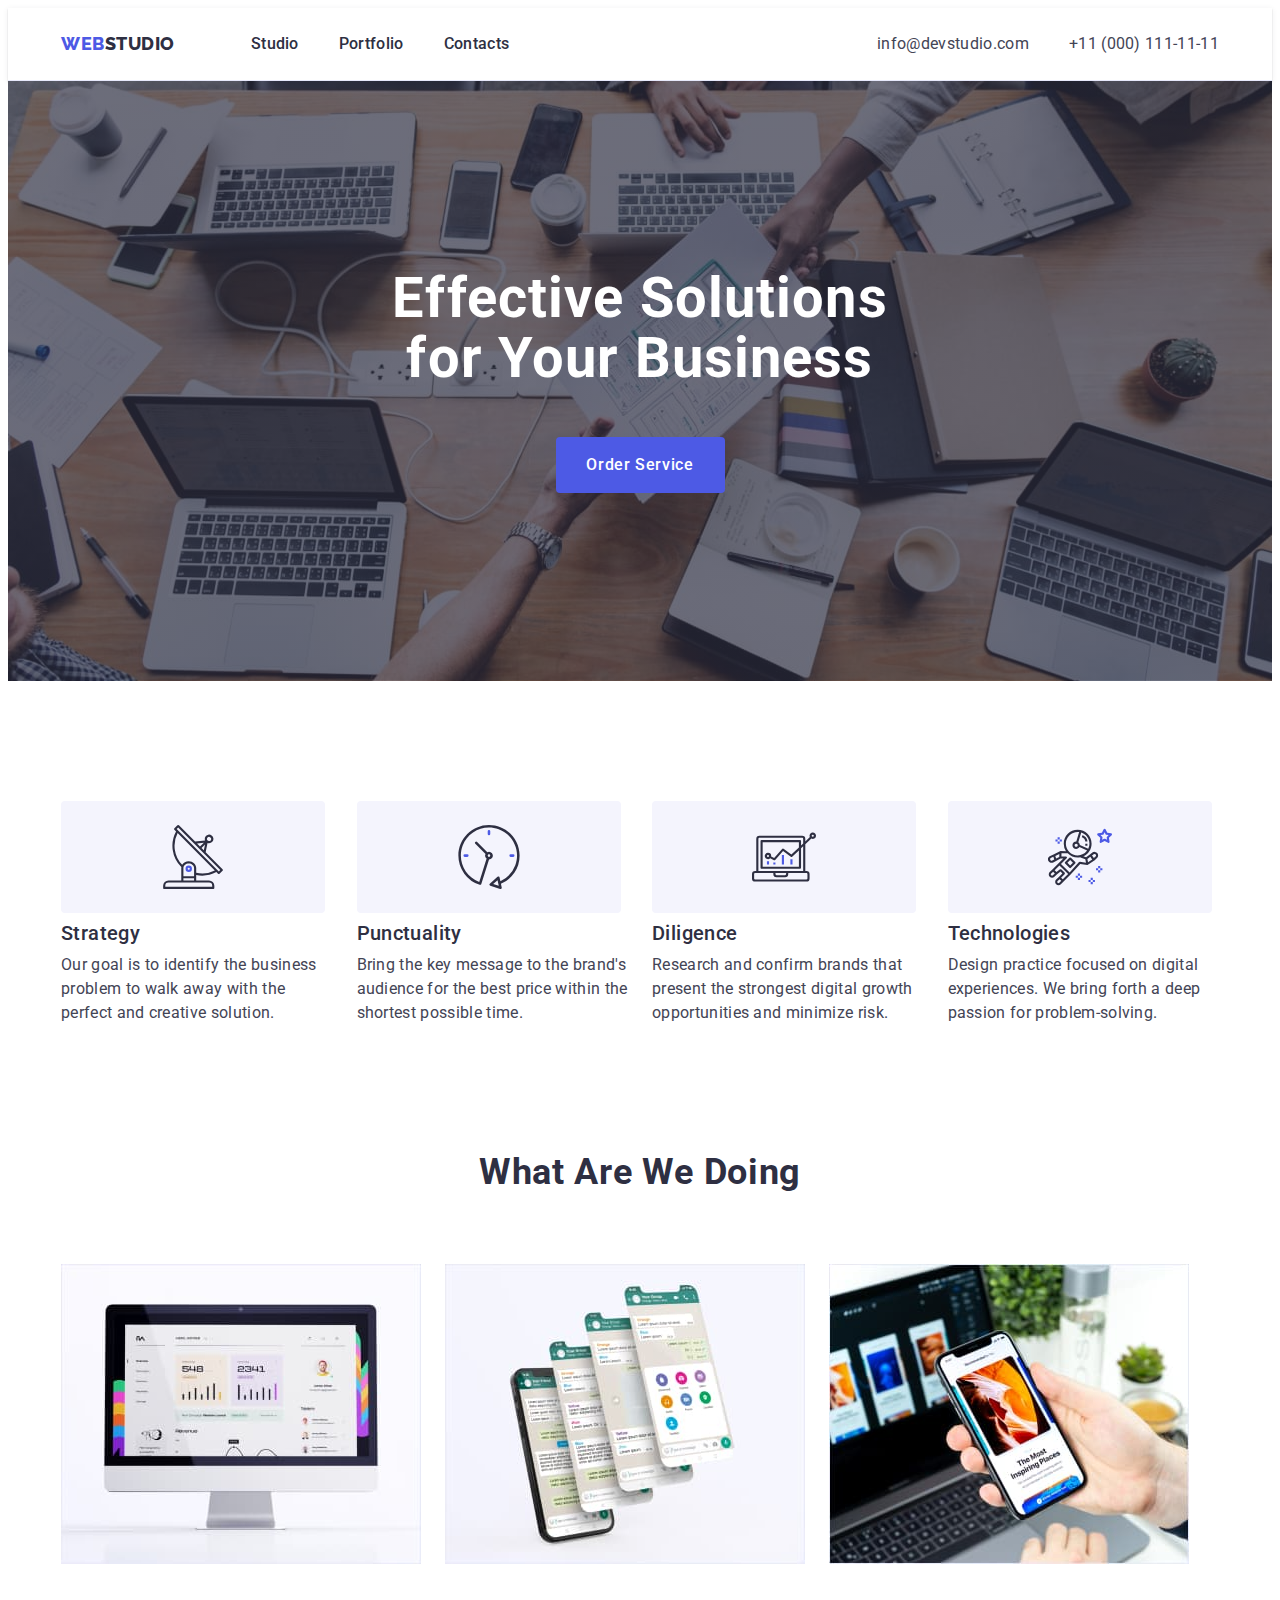
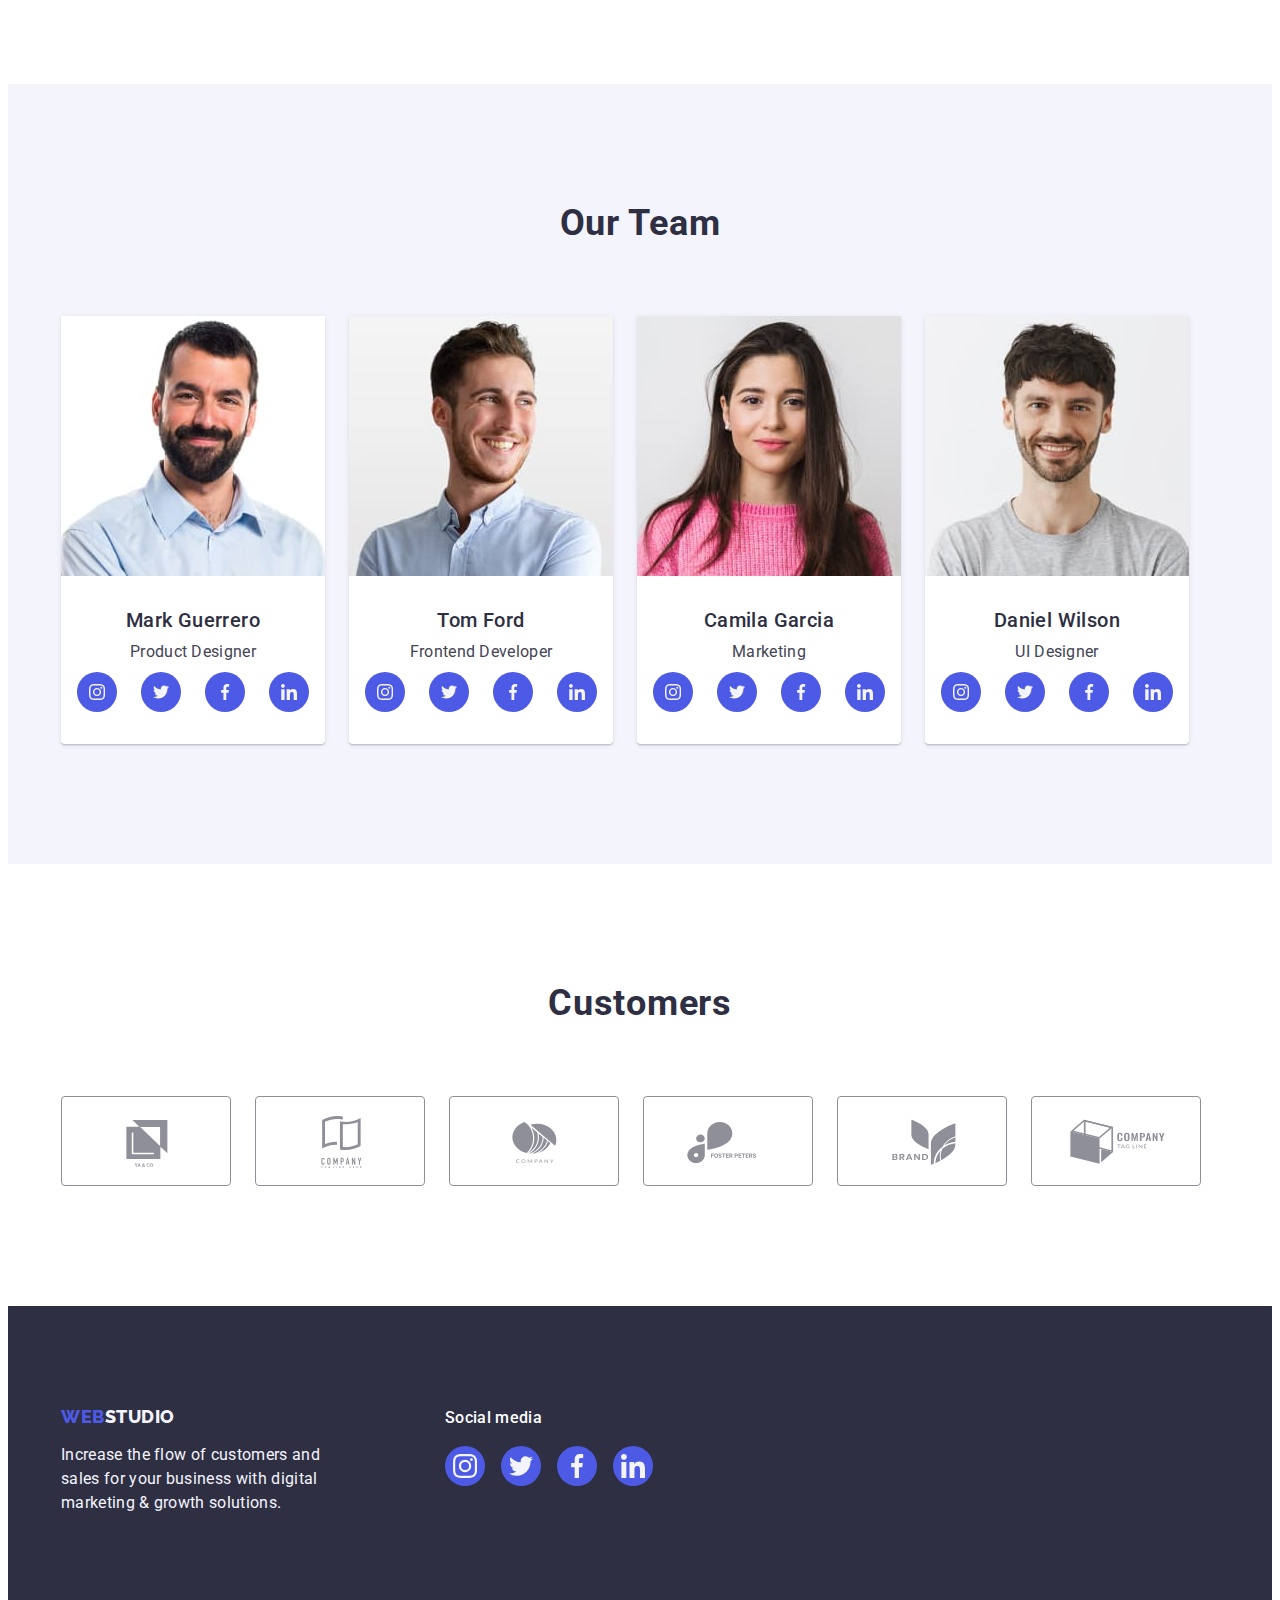
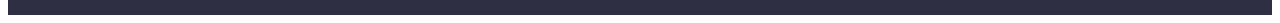
==== index.html @ be01d1ad "Initial commit" ====
<!DOCTYPE html>
<html lang="en">
  <head>
    <meta charset="UTF-8" />
    <meta http-equiv="X-UA-Compatible" content="IE=edge" />
    <meta name="viewport" content="width=device-width, initial-scale=1.0" />
    <title>Studio</title>
    <link rel="preconnect" href="https://fonts.googleapis.com" />
    <link rel="preconnect" href="https://fonts.gstatic.com" crossorigin />
    <link
      href="https://fonts.googleapis.com/css2?family=Raleway:wght@800&family=Roboto:wght@400;500;700;900&display=swap"
      rel="stylesheet"
    />
    <link
      rel="stylesheet"
      href="https://cdnjs.cloudflare.com/ajax/libs/modern-normalize/1.1.0/modern-normalize.min.css"
      integrity="sha512-wpPYUAdjBVSE4KJnH1VR1HeZfpl1ub8YT/NKx4PuQ5NmX2tKuGu6U/JRp5y+Y8XG2tV+wKQpNHVUX03MfMFn9Q=="
      crossorigin="anonymous"
      referrerpolicy="no-referrer"
    />
    <link rel="stylesheet" href="./css/styles.css" />
  </head>
  <body>
    <!--Шапка сайту-->
    <header class="page-header">
      <div class="container page-header-container">
        <nav class="nav page-header-container">
          <a class="logo link" href="./index.html"
            >Web<span class="logo-part">Studio</span></a
          >
          <ul class="menu list">
            <li><a class="menu-item link" href="./index.html">Studio</a></li>
            <li>
              <a class="menu-item link" href="./portfolio.html">Portfolio</a>
            </li>
            <li><a class="menu-item link" href="">Contacts</a></li>
          </ul>
        </nav>
        <address class="contact-info">
          <ul class="list address page-header-container">
            <li>
              <a class="contact link" href="mailto:info@devstudio.com"
                >info@devstudio.com</a
              >
            </li>
            <li>
              <a class="contact link" href="tel:+110001111111"
                >+11 (000) 111-11-11</a
              >
            </li>
          </ul>
        </address>
      </div>
    </header>
    <main>
      <!-- HERO -->
      <section class="hero">
        <div class="container">
          <h1 class="hero-caption">Effective Solutions for Your Business</h1>
          <button class="btn-order" type="button">Order Service</button>
        </div>
      </section>
      <!-- Наші переваги -->
      <section class="section">
        <div class="container">
          <h2 class="visually-hidden">Our advantages</h2>
          <ul class="list advantages-list">
            <li class="item-advantages">
              <div class="wrap-icon">
                <svg class="icons-advantages" width="64" height="64">
                  <use href="./images/icons.svg#icon-antenna"></use>
                </svg>
              </div>
              <h3 class="title">Strategy</h3>
              <p class="description">
                Our goal is to identify the business problem to walk away with
                the perfect and creative solution.
              </p>
            </li>
            <li class="item-advantages">
              <div class="wrap-icon">
                <svg class="icons-advantages" width="64" height="64">
                  <use href="./images/icons.svg#icon-clock"></use>
                </svg>
              </div>
              <h3 class="title">Punctuality</h3>
              <p class="description">
                Bring the key message to the brand's audience for the best price
                within the shortest possible time.
              </p>
            </li>
            <li class="item-advantages">
              <div class="wrap-icon">
                <svg class="icons-advantages" width="64" height="64">
                  <use href="./images/icons.svg#icon-diagram"></use>
                </svg>
              </div>
              <h3 class="title">Diligence</h3>
              <p class="description">
                Research and confirm brands that present the strongest digital
                growth opportunities and minimize risk.
              </p>
            </li>
            <li class="item-advantages">
              <div class="wrap-icon">
                <svg class="icons-advantages" width="64" height="64">
                  <use href="./images/icons.svg#icon-astronaut"></use>
                </svg>
              </div>
              <h3 class="title">Technologies</h3>
              <p class="description">
                Design practice focused on digital experiences. We bring forth a
                deep passion for problem-solving.
              </p>
            </li>
          </ul>
        </div>
      </section>
      <!-- Що ми робимо -->
      <section class="container-wod">
        <div class="container">
          <h2 class="section-heading">What are we doing</h2>
          <ul class="list work-list">
            <li class="cards-works">
              <img
                src="./images/what-are-we-doing/pc.jpg"
                alt="computer"
                width="360"
                height="300"
              />
            </li>
            <li class="cards-works">
              <img
                src="./images/what-are-we-doing/mobile-app.jpg"
                alt="mobile applications"
                width="360"
                height="300"
              />
            </li>
            <li class="cards-works">
              <img
                src="./images/what-are-we-doing/mobile-browser.jpg"
                alt="mobile browser"
                width="360"
                height="300"
              />
            </li>
          </ul>
        </div>
      </section>
      <!-- Наша команда -->
      <section class="section-team section">
        <div class="container">
          <h2 class="section-heading">Our Team</h2>
          <ul class="list employees">
            <li class="holder">
              <img
                src="./images/team/mark-guerrero.jpg"
                alt="Mark Guerrero"
                width="264"
                height="260"
              />
              <div class="employee-desc">
                <h3 class="title">Mark Guerrero</h3>
                <p class="description">Product Designer</p>
                <ul class="social list">
                  <li class="social-items">
                    <a
                      class="social-links link"
                      href=""
                      target="_blank"
                      rel="noreferrer noopener"
                      aria-label="Instagram icon"
                    >
                      <svg class="social-icons" width="16" height="16">
                        <use href="./images/icons.svg#icon-instagram"></use>
                      </svg>
                    </a>
                  </li>
                  <li class="social-items">
                    <a
                      class="social-links link"
                      href=""
                      target="_blank"
                      rel="noreferrer noopener"
                      aria-label="Twitter icon"
                    >
                      <svg class="social-icons" width="16" height="16">
                        <use href="./images/icons.svg#icon-twitter"></use>
                      </svg>
                    </a>
                  </li>
                  <li class="social-items">
                    <a
                      class="social-links link"
                      href=""
                      target="_blank"
                      rel="noreferrer noopener"
                      aria-label="Facebook icon"
                    >
                      <svg class="social-icons" width="16" height="16">
                        <use href="./images/icons.svg#icon-facebook"></use>
                      </svg>
                    </a>
                  </li>
                  <li class="social-items">
                    <a
                      class="social-links link"
                      href=""
                      target="_blank"
                      rel="noreferrer noopener"
                      aria-label="Linkedin icon"
                    >
                      <svg class="social-icons" width="16" height="16">
                        <use href="./images/icons.svg#icon-linkedin"></use>
                      </svg>
                    </a>
                  </li>
                </ul>
              </div>
            </li>
            <li class="holder">
              <img
                src="./images/team/tom-ford.jpg"
                alt="Tom Ford"
                width="264"
                height="260"
              />
              <div class="employee-desc">
                <h3 class="title">Tom Ford</h3>
                <p class="description">Frontend Developer</p>
                <ul class="social list">
                  <li class="social-items">
                    <a
                      class="social-links link"
                      href=""
                      target="_blank"
                      rel="noreferrer noopener"
                      aria-label="Instagram icon"
                    >
                      <svg class="social-icons" width="16" height="16">
                        <use href="./images/icons.svg#icon-instagram"></use>
                      </svg>
                    </a>
                  </li>
                  <li class="social-items">
                    <a
                      class="social-links link"
                      href=""
                      target="_blank"
                      rel="noreferrer noopener"
                      aria-label="Twitter icon"
                    >
                      <svg class="social-icons" width="16" height="16">
                        <use href="./images/icons.svg#icon-twitter"></use>
                      </svg>
                    </a>
                  </li>
                  <li class="social-items">
                    <a
                      class="social-links link"
                      href=""
                      target="_blank"
                      rel="noreferrer noopener"
                      aria-label="Facebook icon"
                    >
                      <svg class="social-icons" width="16" height="16">
                        <use href="./images/icons.svg#icon-facebook"></use>
                      </svg>
                    </a>
                  </li>
                  <li class="social-items">
                    <a
                      class="social-links link"
                      href=""
                      target="_blank"
                      rel="noreferrer noopener"
                      aria-label="Linkedin icon"
                    >
                      <svg class="social-icons" width="16" height="16">
                        <use href="./images/icons.svg#icon-linkedin"></use>
                      </svg>
                    </a>
                  </li>
                </ul>
              </div>
            </li>
            <li class="holder">
              <img
                src="./images/team/camila-garcia.jpg"
                alt="Camila Garcia"
                width="264"
                height="260"
              />
              <div class="employee-desc">
                <h3 class="title">Camila Garcia</h3>
                <p class="description">Marketing</p>
                <ul class="social list">
                  <li class="social-items">
                    <a
                      class="social-links link"
                      href=""
                      target="_blank"
                      rel="noreferrer noopener"
                      aria-label="Instagram icon"
                    >
                      <svg class="social-icons" width="16" height="16">
                        <use href="./images/icons.svg#icon-instagram"></use>
                      </svg>
                    </a>
                  </li>
                  <li class="social-items">
                    <a
                      class="social-links link"
                      href=""
                      target="_blank"
                      rel="noreferrer noopener"
                      aria-label="Twitter icon"
                    >
                      <svg class="social-icons" width="16" height="16">
                        <use href="./images/icons.svg#icon-twitter"></use>
                      </svg>
                    </a>
                  </li>
                  <li class="social-items">
                    <a
                      class="social-links link"
                      href=""
                      target="_blank"
                      rel="noreferrer noopener"
                      aria-label="Facebook icon"
                    >
                      <svg class="social-icons" width="16" height="16">
                        <use href="./images/icons.svg#icon-facebook"></use>
                      </svg>
                    </a>
                  </li>
                  <li class="social-items">
                    <a
                      class="social-links link"
                      href=""
                      target="_blank"
                      rel="noreferrer noopener"
                      aria-label="Linkedin icon"
                    >
                      <svg class="social-icons" width="16" height="16">
                        <use href="./images/icons.svg#icon-linkedin"></use>
                      </svg>
                    </a>
                  </li>
                </ul>
              </div>
            </li>
            <li class="holder">
              <img
                src="./images/team/daniel-wilson.jpg"
                alt="Daniel Wilson"
                width="264"
                height="260"
              />
              <div class="employee-desc">
                <h3 class="title">Daniel Wilson</h3>
                <p class="description">UI Designer</p>
                <ul class="social list">
                  <li class="social-items">
                    <a
                      class="social-links link"
                      href=""
                      target="_blank"
                      rel="noreferrer noopener"
                      aria-label="Instagram icon"
                    >
                      <svg class="social-icons" width="16" height="16">
                        <use href="./images/icons.svg#icon-instagram"></use>
                      </svg>
                    </a>
                  </li>
                  <li class="social-items">
                    <a
                      class="social-links link"
                      href=""
                      target="_blank"
                      rel="noreferrer noopener"
                      aria-label="Twitter icon"
                    >
                      <svg class="social-icons" width="16" height="16">
                        <use href="./images/icons.svg#icon-twitter"></use>
                      </svg>
                    </a>
                  </li>
                  <li class="social-items">
                    <a
                      class="social-links link"
                      href=""
                      target="_blank"
                      rel="noreferrer noopener"
                      aria-label="Facebook icon"
                    >
                      <svg class="social-icons" width="16" height="16">
                        <use href="./images/icons.svg#icon-facebook"></use>
                      </svg>
                    </a>
                  </li>
                  <li class="social-items">
                    <a
                      class="social-links link"
                      href=""
                      target="_blank"
                      rel="noreferrer noopener"
                      aria-label="Linkedin icon"
                    >
                      <svg class="social-icons" width="16" height="16">
                        <use href="./images/icons.svg#icon-linkedin"></use>
                      </svg>
                    </a>
                  </li>
                </ul>
              </div>
            </li>
          </ul>
        </div>
      </section>
      <!-- Customers -->
      <section class="section">
        <div class="container">
          <h2 class="section-heading">Customers</h2>
          <ul class="customers list">
            <li class="customers-item">
              <a
                class="customers-link"
                href=""
                target="_blank"
                rel="noopener noreferrer"
                aria-label="icon-client1"
              >
                <svg class="customers-icon" width="104" height="56">
                  <use href="./images/icons.svg#icon-logo-client-1"></use>
                </svg>
              </a>
            </li>
            <li class="customers-item">
              <a
                class="customers-link"
                href=""
                target="_blank"
                rel="noopener noreferrer"
                aria-label="icon client2"
              >
                <svg class="customers-icon" width="104" height="56">
                  <use href="./images/icons.svg#icon-Logo-client-2"></use>
                </svg>
              </a>
            </li>
            <li class="customers-item">
              <a
                class="customers-link"
                href=""
                target="_blank"
                rel="noopener noreferrer"
                aria-label="icon client3"
              >
                <svg class="customers-icon" width="104" height="56">
                  <use href="./images/icons.svg#icon-Logo-client-3"></use>
                </svg>
              </a>
            </li>
            <li class="customers-item">
              <a
                class="customers-link"
                href=""
                target="_blank"
                rel="noopener noreferrer"
                aria-label="icon client4"
              >
                <svg class="customers-icon" width="104" height="56">
                  <use href="./images/icons.svg#icon-Logo-client-4"></use>
                </svg>
              </a>
            </li>
            <li class="customers-item">
              <a
                class="customers-link"
                href=""
                target="_blank"
                rel="noopener noreferrer"
                aria-label="icon client5"
              >
                <svg class="customers-icon" width="104" height="56">
                  <use href="./images/icons.svg#icon-Logo-client-5"></use>
                </svg>
              </a>
            </li>
            <li class="customers-item">
              <a
                class="customers-link"
                href=""
                target="_blank"
                rel="noopener noreferrer"
                aria-label="icon client6"
              >
                <svg class="customers-icon" width="104" height="56">
                  <use href="./images/icons.svg#icon-Logo-client-6"></use>
                </svg>
              </a>
            </li>
          </ul>
        </div>
      </section>
    </main>

    <!--------------- Футер----------- -->
    <footer class="container-footer">
      <div class="container wrap-footer">
        <!-- Left-side -->
        <div class="left-side">
          <a class="bottom-logo link" href="./index.html">
            Web<span class="part-logo">Studio</span>
          </a>
          <p class="footer-text">
            Increase the flow of customers and sales for your business with
            digital marketing & growth solutions.
          </p>
        </div>
        <!-- Right side -->
        <div class="right-side">
          <p class="title-right">Social media</p>
          <ul class="social-footer list">
            <li class="social-footer-item">
              <a
                class="social-footer-link"
                href=""
                target="_blank"
                rel="noopener noreferrer"
                aria-label="icon instagram"
              >
                <svg class="footer-icons" width="24" height="24">
                  <use href="./images/icons.svg#icon-instagram-logo"></use>
                </svg>
              </a>
            </li>
            <li class="social-footer-item">
              <a
                class="social-footer-link"
                href=""
                target="_blank"
                rel="noopener noreferrer"
                aria-label="icon twitter"
              >
                <svg class="footer-icons" width="24" height="24">
                  <use href="./images/icons.svg#icon-twitter-logo"></use>
                </svg>
              </a>
            </li>
            <li class="social-footer-item">
              <a
                class="social-footer-link"
                href=""
                target="_blank"
                rel="noopener noreferrer"
                aria-label="icon facebook"
              >
                <svg class="footer-icons" width="24" height="24">
                  <use href="./images/icons.svg#icon-facebook-logo"></use>
                </svg>
              </a>
            </li>
            <li class="social-footer-item">
              <a
                class="social-footer-link"
                href=""
                target="_blank"
                rel="noopener noreferrer"
                aria-label="icon linkedin"
              >
                <svg class="footer-icons" width="24" height="24">
                  <use href="./images/icons.svg#icon-linkedin-logo"></use>
                </svg>
              </a>
            </li>
          </ul>
        </div>
      </div>
    </footer>
  </body>
</html>
---- css/styles.css ----
:root {
  --primary-text-color: #434455;
  --secondary-text-color: #2e2f42;
  --primary-background-color: #ffffff;
  --color-logo: #4d5ae5;
}
body {
  font-family: "Roboto", sans-serif;
  font-size: 16px;
  color: var(--primary-text-color);
  font-weight: 400;
  background-color: var(--primary-background-color);
}
h1,
h2,
h3,
h4,
p,
ul {
  margin-top: 0;
  margin-bottom: 0;
}
ul {
  padding-left: 0;
}
img {
  display: block;
  max-width: 100%;
  height: auto;
}
.list {
  list-style: none;
  display: flex;
}
.link {
  text-decoration: none;
}
/* =============COMPONENTS============= */
.title {
  font-weight: 500;
  font-size: 20px;
  line-height: 1.2;
  letter-spacing: 0.02em;
  color: var(--secondary-text-color);
}

.description {
  line-height: 1.5;
  letter-spacing: 0.02em;
  margin-bottom: 8px;
}

.section-heading {
  font-weight: 700;
  font-size: 36px;
  line-height: 1.11;
  letter-spacing: 0.02em;
  text-transform: capitalize;
  color: var(--secondary-text-color);
  text-align: center;
  margin-bottom: 72px;
}
.section {
  padding: 120px 0;
}

.container {
  width: 1158px;
  margin: 0 auto;
  padding: 0 15px;
}
.visually-hidden {
  position: absolute;
  width: 1px;
  height: 1px;
  margin: -1px;
  border: 0;
  padding: 0;
  white-space: nowrap;
  clip-path: inset(100%);
  clip: rect(0 0 0 0);
  overflow: hidden;
}
/* =============/COMPONENTS============= */

/* =============Шапка============= */
.logo {
  font-family: "Raleway", sans-serif;
  font-weight: 800;
  font-size: 18px;
  line-height: 1.17;
  margin-right: 76px;
  align-items: center;
  letter-spacing: 0.03em;
  text-transform: uppercase;
  color: #4d5ae5;
  padding-top: 24px;
  padding-bottom: 24px;
}
.logo-part {
  color: var(--secondary-text-color);
}
.menu {
  display: flex;
}
.menu-item {
  font-weight: 500;
  line-height: 1.5;
  letter-spacing: 0.02em;
  color: var(--secondary-text-color);
  padding-top: 24px;
  padding-bottom: 24px;
  display: block;
}
.menu :not(:last-child) {
  margin-right: 40px;
}

.menu-item:hover,
.menu-item:focus {
  color: #404bbf;
}
.contact-info {
  font-style: normal;
  margin-left: auto;
}
.contact {
  line-height: 1.5;
  letter-spacing: 0.02em;
  font-style: normal;
  color: var(--primary-text-color);
  padding-top: 24px;
  padding-bottom: 24px;
  display: block;
}

.contact:hover,
.contact:focus {
  color: #404bbf;
}

.page-header-container {
  display: flex;
  align-items: center;
}
.page-header {
  border-bottom: 1px solid #e7e9fc;
  box-shadow: 0px 2px 1px rgba(46, 47, 66, 0.08),
    0px 1px 1px rgba(46, 47, 66, 0.16), 0px 1px 6px rgba(46, 47, 66, 0.08);
}
.address :not(:last-child) {
  margin-right: 40px;
}

/* =================/Шапка=============== */

/* =============HERO STUDIO============= */
.hero {
  padding-top: 188px;
  padding-bottom: 188px;
  background: #2e2f42;
  max-height: 600px;
  max-width: 1440px;
  margin-left: auto;
  margin-right: auto;
  background-repeat: no-repeat;
  background-position: center;
  background-size: cover;
  background-image: linear-gradient(
      rgba(46, 47, 66, 0.7),
      rgba(46, 47, 66, 0.7)
    ),
    url(../images/hero-background/people-office-hero.jpg);
}

.hero-caption {
  font-weight: 700;
  font-size: 56px;
  line-height: 1.07;
  letter-spacing: 0.02em;
  color: #ffffff;
  text-align: center;
  margin-bottom: 48px;
  max-width: 496px;
  margin-left: auto;
  margin-right: auto;
}
.btn-order {
  background: var(--color-logo);
  font-weight: 500;
  line-height: 1.5;
  display: block;
  align-items: center;
  letter-spacing: 0.04em;
  color: #ffffff;
  font-family: "Roboto", sans-serif;
  font-size: 16px;
  letter-spacing: 0.04em;
  margin: 0 auto;
  padding-top: 14.22px;
  padding-right: 30.22px;
  padding-bottom: 14.22px;
  padding-left: 30.22px;
  min-width: 169px;
  height: 56px;
  border-radius: 4px;
  border-color: var(--color-logo);
  border: none;
}

.btn-order {
  cursor: pointer;
}
.btn-order:hover,
.btn-order:focus {
  background: #404bbf;
}

/* =============/HERO STUDIO============= */

/**
  |============================
  | Advantages
  |============================
*/
.list .title {
  margin-bottom: 8px;
}
.advantages-list {
  gap: 24px;
}
.item-advantages {
  flex-basis: calc((100% - (3 * 24px)) / 4);
}

.wrap-icon {
  display: flex;
  align-items: center;
  justify-content: center;
  width: 264px;
  height: 112px;
  background-color: #f4f4fd;
  border-radius: 4px;
  margin-bottom: 8px;
}
/**
  |============================
  | /Advantages
  |============================
*/

/* =============What are we doing============= */
.container-wod {
  padding-bottom: 120px;
}
.work-list :not(:last-child) {
  margin-right: 24px;
}
.cards-works {
  flex-basis: calc((100%-24px * 2) / 3);
}
/* =============/What are we doing============= */

/* =============OUR TEAM============= */
.section-team {
  background-color: #f4f4fd;
}
.holder {
  background-color: #ffffff;
  box-shadow: 0px 1px 6px rgba(46, 47, 66, 0.08),
    0px 1px 1px rgba(46, 47, 66, 0.16), 0px 2px 1px rgba(46, 47, 66, 0.08);
  border-radius: 0px 0px 4px 4px;
}
.holder:not(:last-child) {
  margin-right: 24px;
}
.employees {
  flex-basis: calc((100%- 24px * 3) / 4);
}
.employee-desc {
  text-align: center;
  padding-top: 32px;
  padding-bottom: 32px;
}

.social {
  justify-content: center;
  align-items: center;
  gap: 24px;
}

.social-links {
  display: flex;
  width: 40px;
  height: 40px;
  background-color: var(--color-logo);
  align-items: center;
  justify-content: center;
  border-radius: 50%;
}
.social-icons {
  fill: #f4f4fd;
}
.social-links:hover,
.social-links:focus {
  background-color: #404bbf;
}

/* =============/OUR TEAM============= */

/* =============Customers============= */
.section-heading {
  line-height: 1.1;
}

.customers-link {
  display: flex;
  width: 168px;
  height: 88px;
  justify-content: center;
  align-items: center;
  color: #8e8f99;
  border: 1px solid #8e8f99;
  border-radius: 4px;
}
.customers-icon {
  fill: currentColor;
}
.customers-link:hover,
.customers-link:focus {
  color: #404bbf;
  border: 1px solid #404bbf;
}
.customers {
  gap: 24px;
}

/* =============/Customers============= */

/* =============Footer============= */

.footer-text {
  width: 264px;
  font-size: 16px;
  line-height: 1.5;
  letter-spacing: 0.02em;
}

.container-footer {
  background: #2e2f42;
  color: #f4f4fd;
  padding: 100px 0 100px;
}
.bottom-logo {
  font-family: "Raleway", sans-serif;
  font-weight: 800;
  font-size: 18px;
  line-height: 1.17;
  display: flex;
  align-items: center;
  letter-spacing: 0.03em;
  text-transform: uppercase;
  color: #4d5ae5;
  margin-bottom: 16px;
  display: inline-block;
}
.part-logo {
  color: #f4f4fd;
}
.wrap-footer {
  display: flex;
  align-items: baseline;
}
.left-side {
  margin-right: 120px;
}
.title-right {
  font-weight: 500;
  font-size: 16px;
  line-height: 1.5;
  letter-spacing: 0.02em;
  margin-bottom: 16px;
  color: var(--primary-background-color);
}
.social-footer-link {
  display: flex;
  width: 40px;
  height: 40px;
  align-items: center;
  justify-content: center;
  background-color: var(--color-logo);
  border-radius: 50%;
  fill: #f4f4fd;
}
.social-footer-link:hover,
.social-footer-link:focus {
  background-color: #31d0aa;
}
.social-footer {
  gap: 16px;
  justify-content: space-between;
  align-items: center;
}
/* =============/Footer============= */

/* =============Portfolio============= */
.portfolio-page {
  padding-top: 96px;
  padding-bottom: 120px;
}
.filter-buttons {
  font-family: "Roboto", sans-serif;
  font-size: 16px;
  font-weight: 500;
  line-height: 1.5;
  text-align: center;
  letter-spacing: 0.04em;
  color: var(--color-logo);
  background: #f4f4fd;
  border: 1px solid #e7e9fc;
  border-radius: 4px;
  padding-top: 12px;
  padding-right: 24px;
  padding-bottom: 12px;
  padding-left: 24px;
}

.filter-buttons:hover,
.filter-buttons:focus {
  color: #ffffff;
  background-color: #404bbf;
  border: 1px solid transparent;
  box-shadow: 0px 3px 1px rgba(0, 0, 0, 0.1), 0px 2px 1px rgba(0, 0, 0, 0.08),
    0px 2px 2px rgba(0, 0, 0, 0.12);
  border-radius: 4px;
}

.filter-buttons {
  cursor: pointer;
}

.work-title {
  font-weight: 500;
  font-size: 20px;
  line-height: 1.2;
  letter-spacing: 0.02em;
  color: var(--secondary-text-color);
  margin-bottom: 8px;
}
.work-desc {
  line-height: 1.5;
  letter-spacing: 0.02em;
  font-size: 16px;
  line-height: 1.5;
  color: var(--primary-text-color);
}
.examples-list {
  display: flex;
  flex-wrap: wrap;
  column-gap: 24px;
  row-gap: 48px;
}

.examples-list-link {
  flex-basis: calc((100% - 48px) / 3);
}

.examples-item {
  padding: 32px 16px;
  border: 1px solid #e7e9fc;
  border-top: none;
}
.buttons-portfolio {
  margin-bottom: 72px;
  justify-content: center;
}
.buttons-portfolio :not(:last-child) {
  margin-right: 24px;
}
.more {
  display: block;
}
.more:hover,
.more:focus {
  
  box-shadow: 0px 1px 6px rgba(46, 47, 66, 0.08),
    0px 1px 1px rgba(46, 47, 66, 0.16), 0px 2px 1px rgba(46, 47, 66, 0.08);
}
/* =============/Portfolio=========:==== */
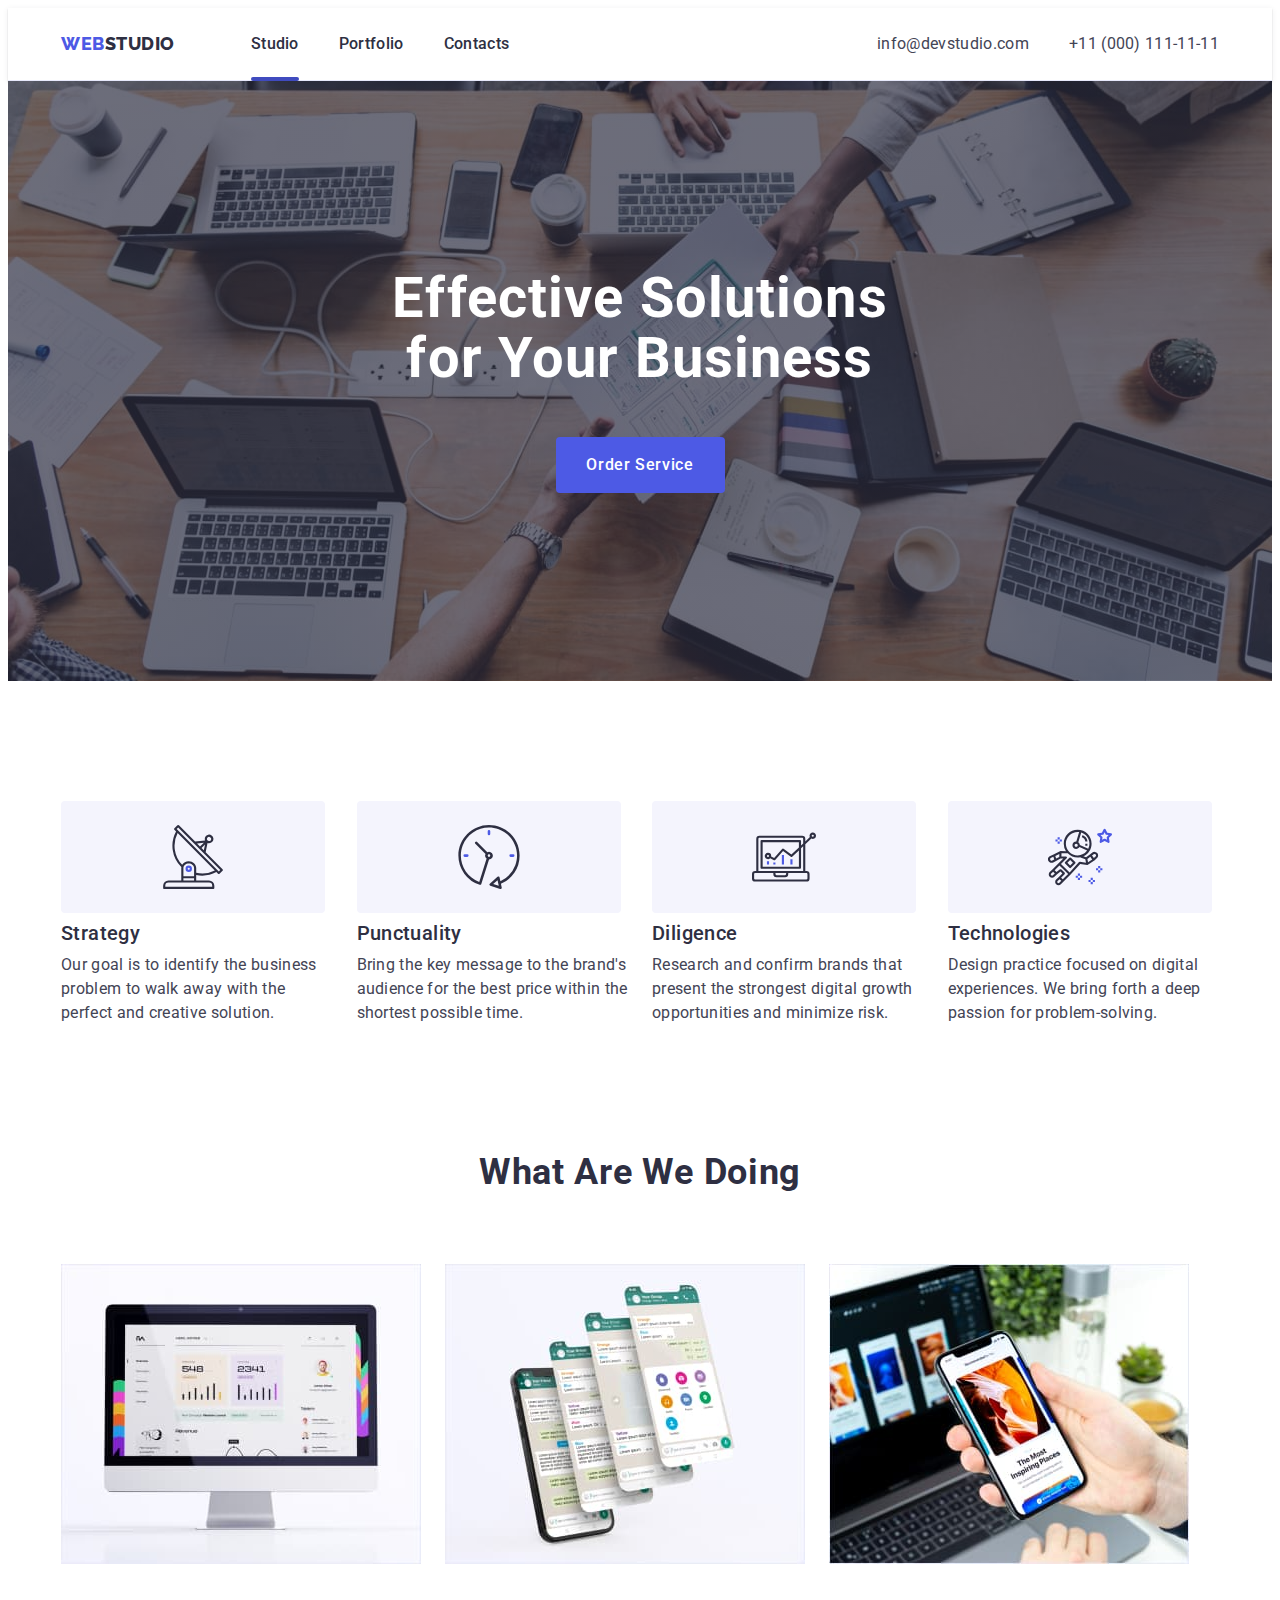
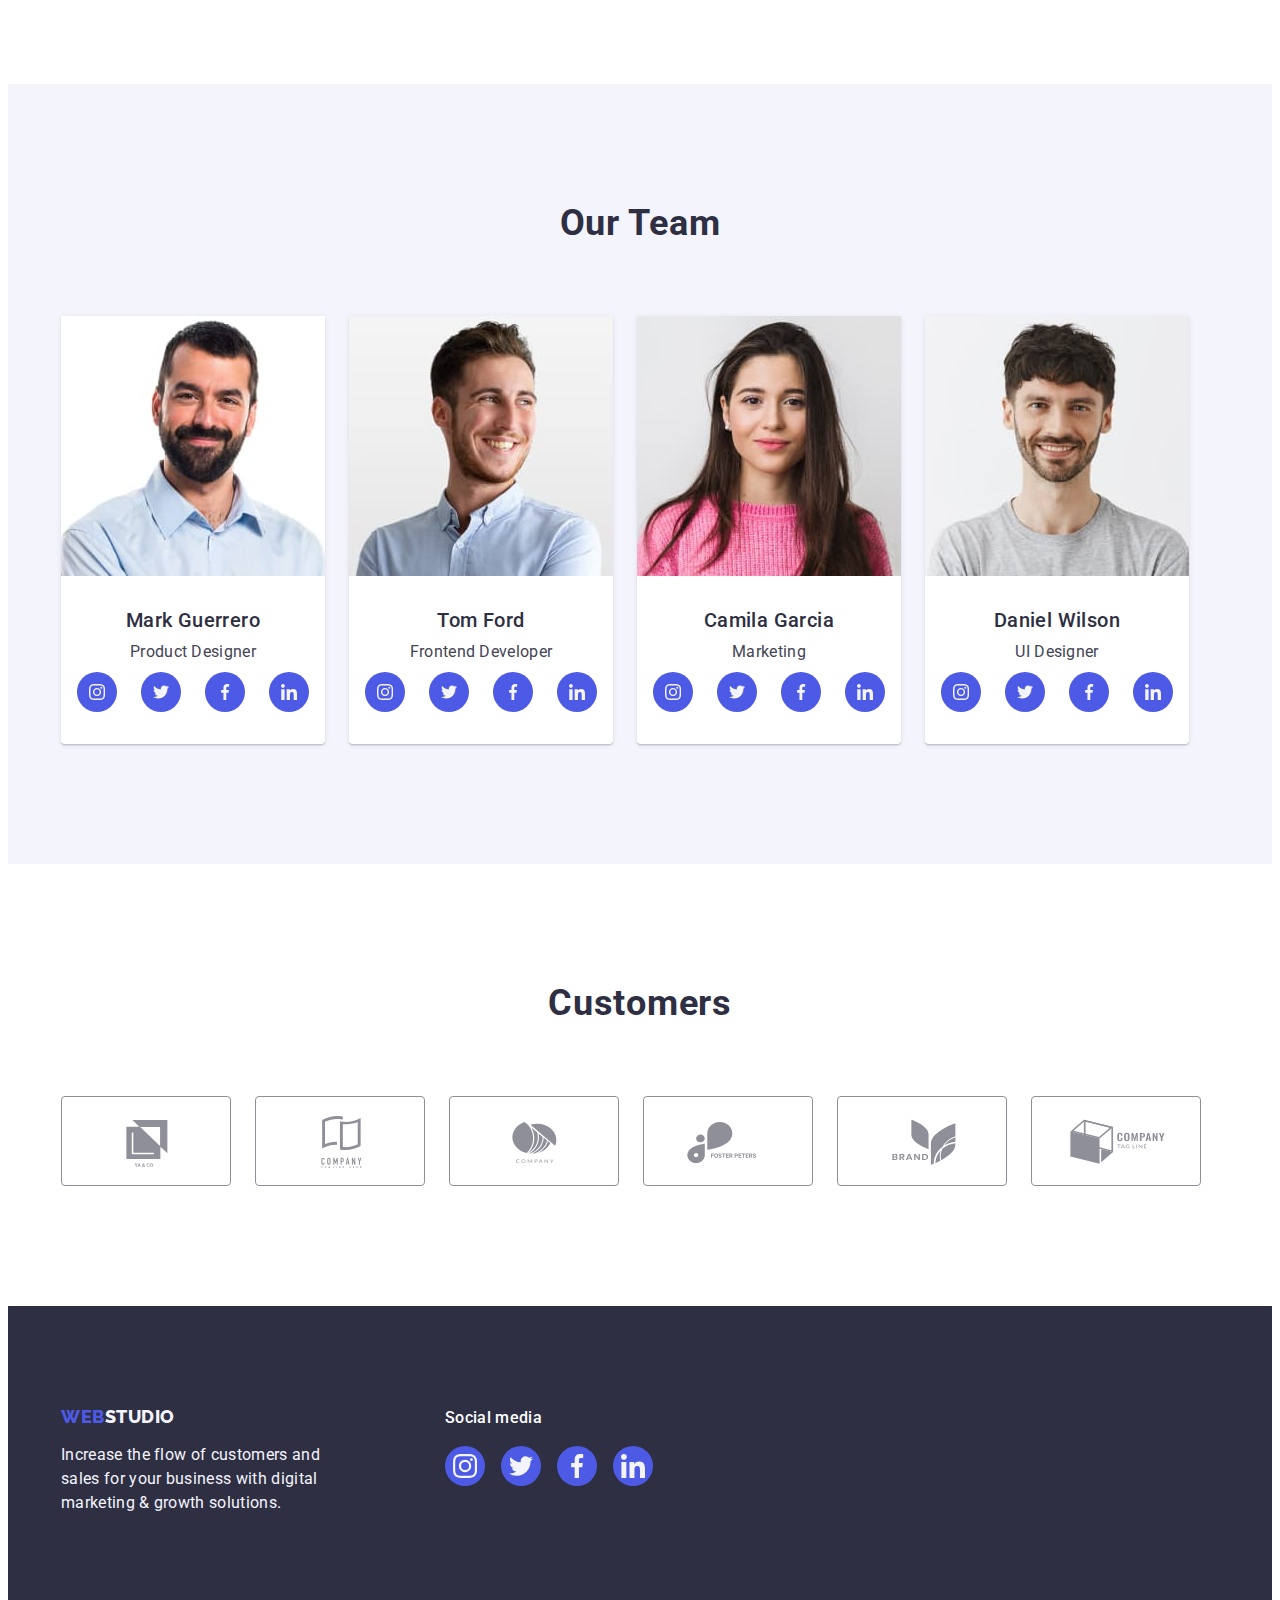
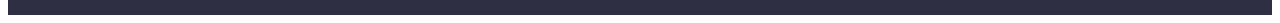
==== commit a410ec83: "hw5 Version1" ====
--- a/index.html
+++ b/index.html
@@ -29,7 +29,9 @@
             >Web<span class="logo-part">Studio</span></a
           >
           <ul class="menu list">
-            <li><a class="menu-item link" href="./index.html">Studio</a></li>
+            <li>
+              <a class="menu-item active link" href="./index.html">Studio</a>
+            </li>
             <li>
               <a class="menu-item link" href="./portfolio.html">Portfolio</a>
             </li>
@@ -57,7 +59,9 @@
       <section class="hero">
         <div class="container">
           <h1 class="hero-caption">Effective Solutions for Your Business</h1>
-          <button class="btn-order" type="button">Order Service</button>
+          <button class="btn-order" type="button" data-modal-open>
+            Order Service
+          </button>
         </div>
       </section>
       <!-- Наші переваги -->
@@ -581,5 +585,17 @@
         </div>
       </div>
     </footer>
+
+    <!-- Modal window -->
+    <div class="backdrop is-hidden" data-modal>
+      <div class="modal">
+        <button class="modal-close-btn" data-modal-close>
+          <svg class="modal-close-icone" width="8" height="8">
+            <use href="./images/icons.svg#icon-close-button"></use>
+          </svg>
+        </button>
+      </div>
+    </div>
+    <script src="./js/modal.js"></script>
   </body>
 </html>
--- a/css/styles.css
+++ b/css/styles.css
@@ -3,6 +3,9 @@
   --secondary-text-color: #2e2f42;
   --primary-background-color: #ffffff;
   --color-logo: #4d5ae5;
+  --animation: 250ms cubic-bezier(0.4, 0, 0.2, 1);
+  --header-idx: 10;
+  --modal-idx: 100;
 }
 body {
   font-family: "Roboto", sans-serif;
@@ -111,6 +114,8 @@
   padding-top: 24px;
   padding-bottom: 24px;
   display: block;
+  position: relative;
+  transition: color var(--animation);
 }
 .menu :not(:last-child) {
   margin-right: 40px;
@@ -119,6 +124,20 @@
 .menu-item:hover,
 .menu-item:focus {
   color: #404bbf;
+}
+.menu-item::after {
+  content: "";
+  width: 100%;
+  height: 4px;
+  background-color: transparent;
+  border-radius: 2px;
+  display: block;
+  position: absolute;
+  bottom: -1px;
+  left: 0;
+}
+.active::after {
+  background-color: #404bbf;
 }
 .contact-info {
   font-style: normal;
@@ -132,6 +151,7 @@
   padding-top: 24px;
   padding-bottom: 24px;
   display: block;
+  transition: color var(--animation);
 }
 
 .contact:hover,
@@ -144,6 +164,7 @@
   align-items: center;
 }
 .page-header {
+  z-index: var(--header-idx);
   border-bottom: 1px solid #e7e9fc;
   box-shadow: 0px 2px 1px rgba(46, 47, 66, 0.08),
     0px 1px 1px rgba(46, 47, 66, 0.16), 0px 1px 6px rgba(46, 47, 66, 0.08);
@@ -206,6 +227,7 @@
   border-radius: 4px;
   border-color: var(--color-logo);
   border: none;
+  transition: background-color var(--animation);
 }
 
 .btn-order {
@@ -213,7 +235,7 @@
 }
 .btn-order:hover,
 .btn-order:focus {
-  background: #404bbf;
+  background-color: #404bbf;
 }
 
 /* =============/HERO STUDIO============= */
@@ -297,6 +319,7 @@
   align-items: center;
   justify-content: center;
   border-radius: 50%;
+  transition: background-color var(--animation);
 }
 .social-icons {
   fill: #f4f4fd;
@@ -322,6 +345,7 @@
   color: #8e8f99;
   border: 1px solid #8e8f99;
   border-radius: 4px;
+  transition: color var(--animation), border-color var(--animation);
 }
 .customers-icon {
   fill: currentColor;
@@ -329,7 +353,7 @@
 .customers-link:hover,
 .customers-link:focus {
   color: #404bbf;
-  border: 1px solid #404bbf;
+  border-color: #404bbf;
 }
 .customers {
   gap: 24px;
@@ -391,6 +415,7 @@
   background-color: var(--color-logo);
   border-radius: 50%;
   fill: #f4f4fd;
+  transition: background-color var(--animation);
 }
 .social-footer-link:hover,
 .social-footer-link:focus {
@@ -416,23 +441,24 @@
   text-align: center;
   letter-spacing: 0.04em;
   color: var(--color-logo);
-  background: #f4f4fd;
+  background-color: #f4f4fd;
   border: 1px solid #e7e9fc;
   border-radius: 4px;
   padding-top: 12px;
   padding-right: 24px;
   padding-bottom: 12px;
   padding-left: 24px;
+  transition: color var(--animation), background-color var(--animation),
+    border-color var(--animation), box-shadow var(--animation);
 }
 
 .filter-buttons:hover,
 .filter-buttons:focus {
-  color: #ffffff;
+  color: var(--primary-background-color);
   background-color: #404bbf;
-  border: 1px solid transparent;
+  border-color: transparent;
   box-shadow: 0px 3px 1px rgba(0, 0, 0, 0.1), 0px 2px 1px rgba(0, 0, 0, 0.08),
     0px 2px 2px rgba(0, 0, 0, 0.12);
-  border-radius: 4px;
 }
 
 .filter-buttons {
@@ -479,11 +505,92 @@
 }
 .more {
   display: block;
+  transition: box-shadow var(--animation);
 }
 .more:hover,
 .more:focus {
-  
   box-shadow: 0px 1px 6px rgba(46, 47, 66, 0.08),
     0px 1px 1px rgba(46, 47, 66, 0.16), 0px 2px 1px rgba(46, 47, 66, 0.08);
 }
 /* =============/Portfolio=========:==== */
+
+/* Modal window */
+.backdrop {
+  width: 100%;
+  height: 100%;
+  position: fixed;
+  top: 0;
+  left: 0;
+  background-color: rgba(46, 47, 66, 0.4);
+  z-index: var(--modal-idx);
+  transition: opacity var(--animation), visibility var(--animation);
+}
+.backdrop.is-hidden {
+  opacity: 0;
+  pointer-events: none;
+  visibility: hidden;
+}
+.modal {
+  position: absolute;
+  top: 50%;
+  left: 50%;
+  transform: translateX(-50%) translateY(-48%);
+  width: 408px;
+  height: 584px;
+  background: #fcfcfc;
+  border-radius: 4px;
+  box-shadow: 0px 1px 1px rgba(0, 0, 0, 0.14), 0px 1px 3px rgba(0, 0, 0, 0.12),
+    0px 2px 1px rgba(0, 0, 0, 0.2);
+  transition: opacity 400ms linear, transform 400ms linear;
+}
+.backdrop.is-hidden .modal {
+  opacity: 0;
+  transform: scale(2) rotate(150deg);
+  /* transform: translateX(-50%) translateY(-75%); */
+}
+.modal-close-btn {
+  border-radius: 50%;
+  position: absolute;
+  background-color: #e7e9fc;
+  width: 24px;
+  height: 24px;
+  border: 1px solid rgba(0, 0, 0, 0.1);
+  top: 24px;
+  right: 24px;
+  display: flex;
+  align-items: center;
+  justify-content: center;
+  padding: 0;
+}
+.modal-close-icone {
+  fill: rgba(46, 47, 66, 1);
+}
+
+/* Overlay */
+.examples-thumb {
+  position: relative;
+  overflow: hidden;
+}
+
+.overlay {
+  position: absolute;
+  top: 0;
+  left: 0;
+  background-color: rgba(77, 90, 229, 1);
+  width: 100%;
+  height: 100%;
+  padding-top: 40px;
+  padding-right: 32px;
+  padding-bottom: 164px;
+  padding-left: 32px;
+  transform: translateY(100%);
+  transition: transform var(--animation);
+}
+.overlay-text {
+  line-height: 1.5;
+  letter-spacing: 0.02em;
+  color: #f4f4fd;
+}
+.examples-list-link:hover .overlay {
+  transform: translateY(0%);
+}
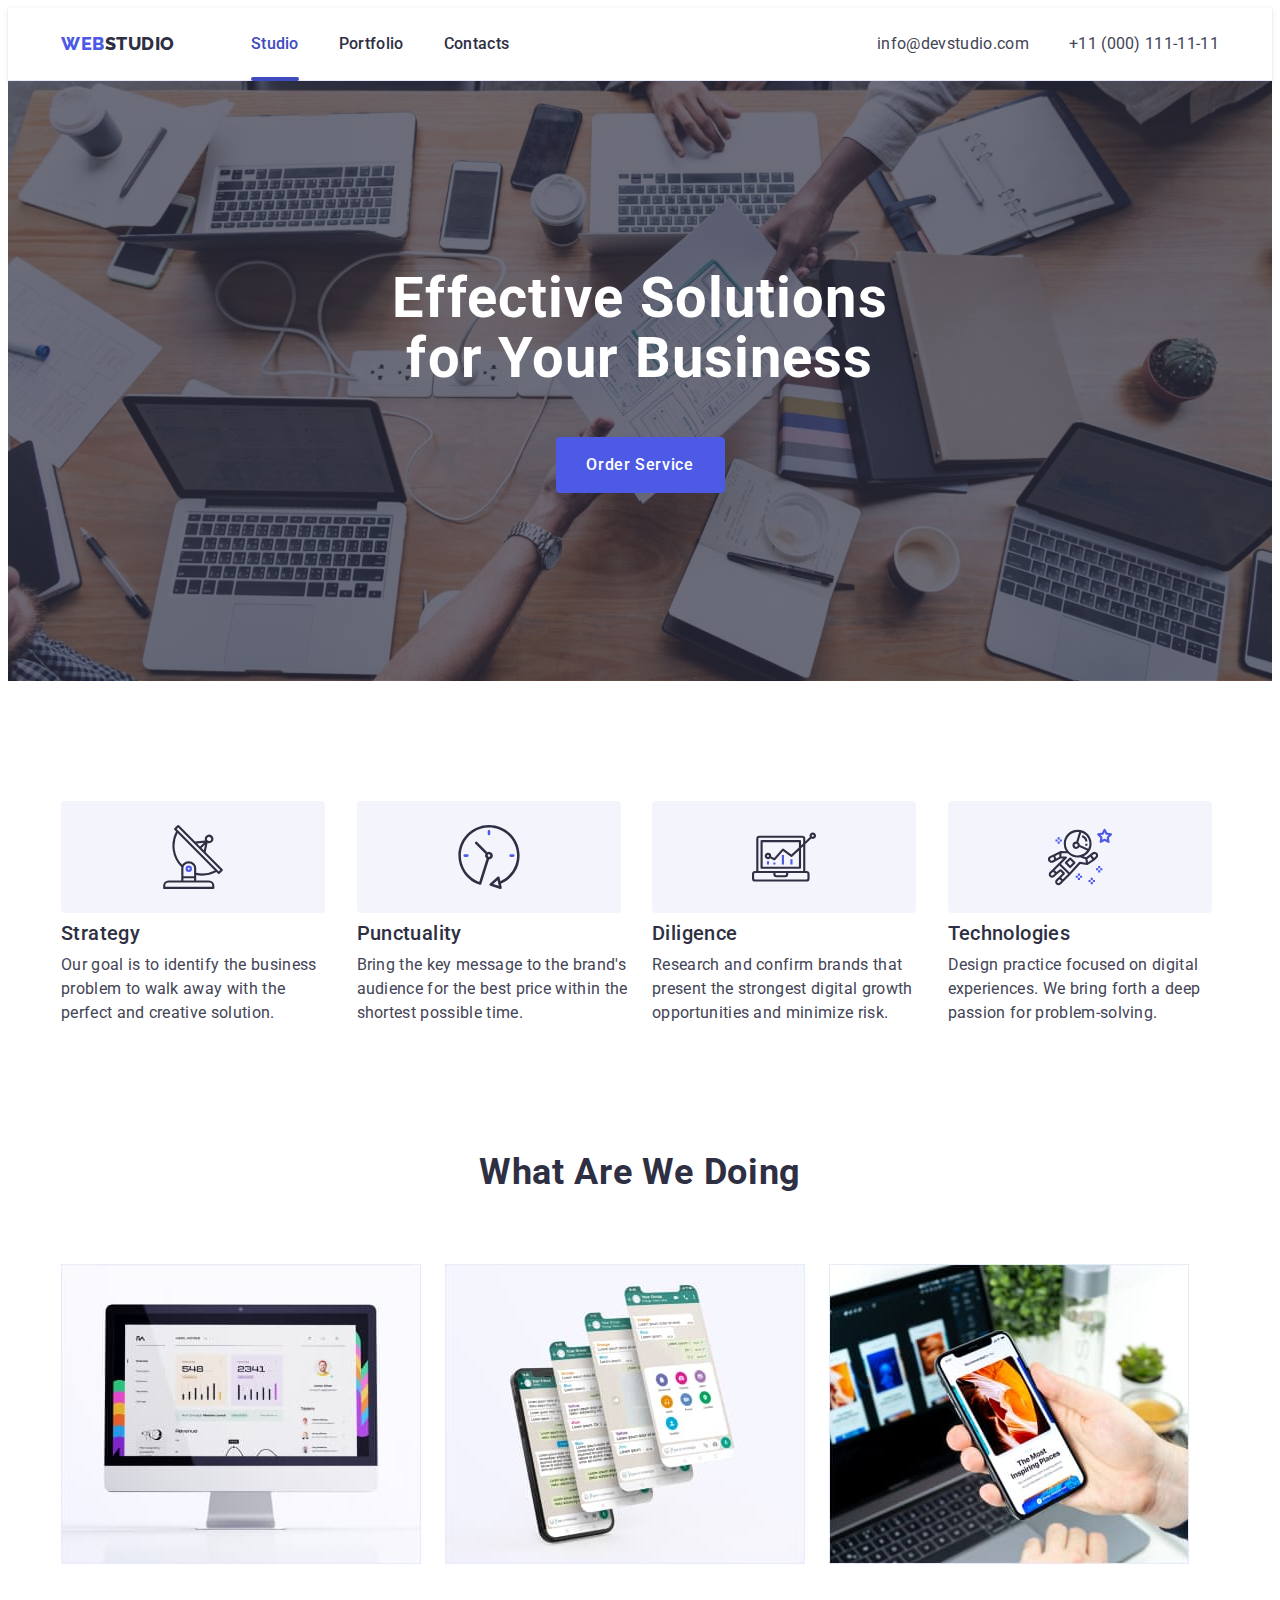
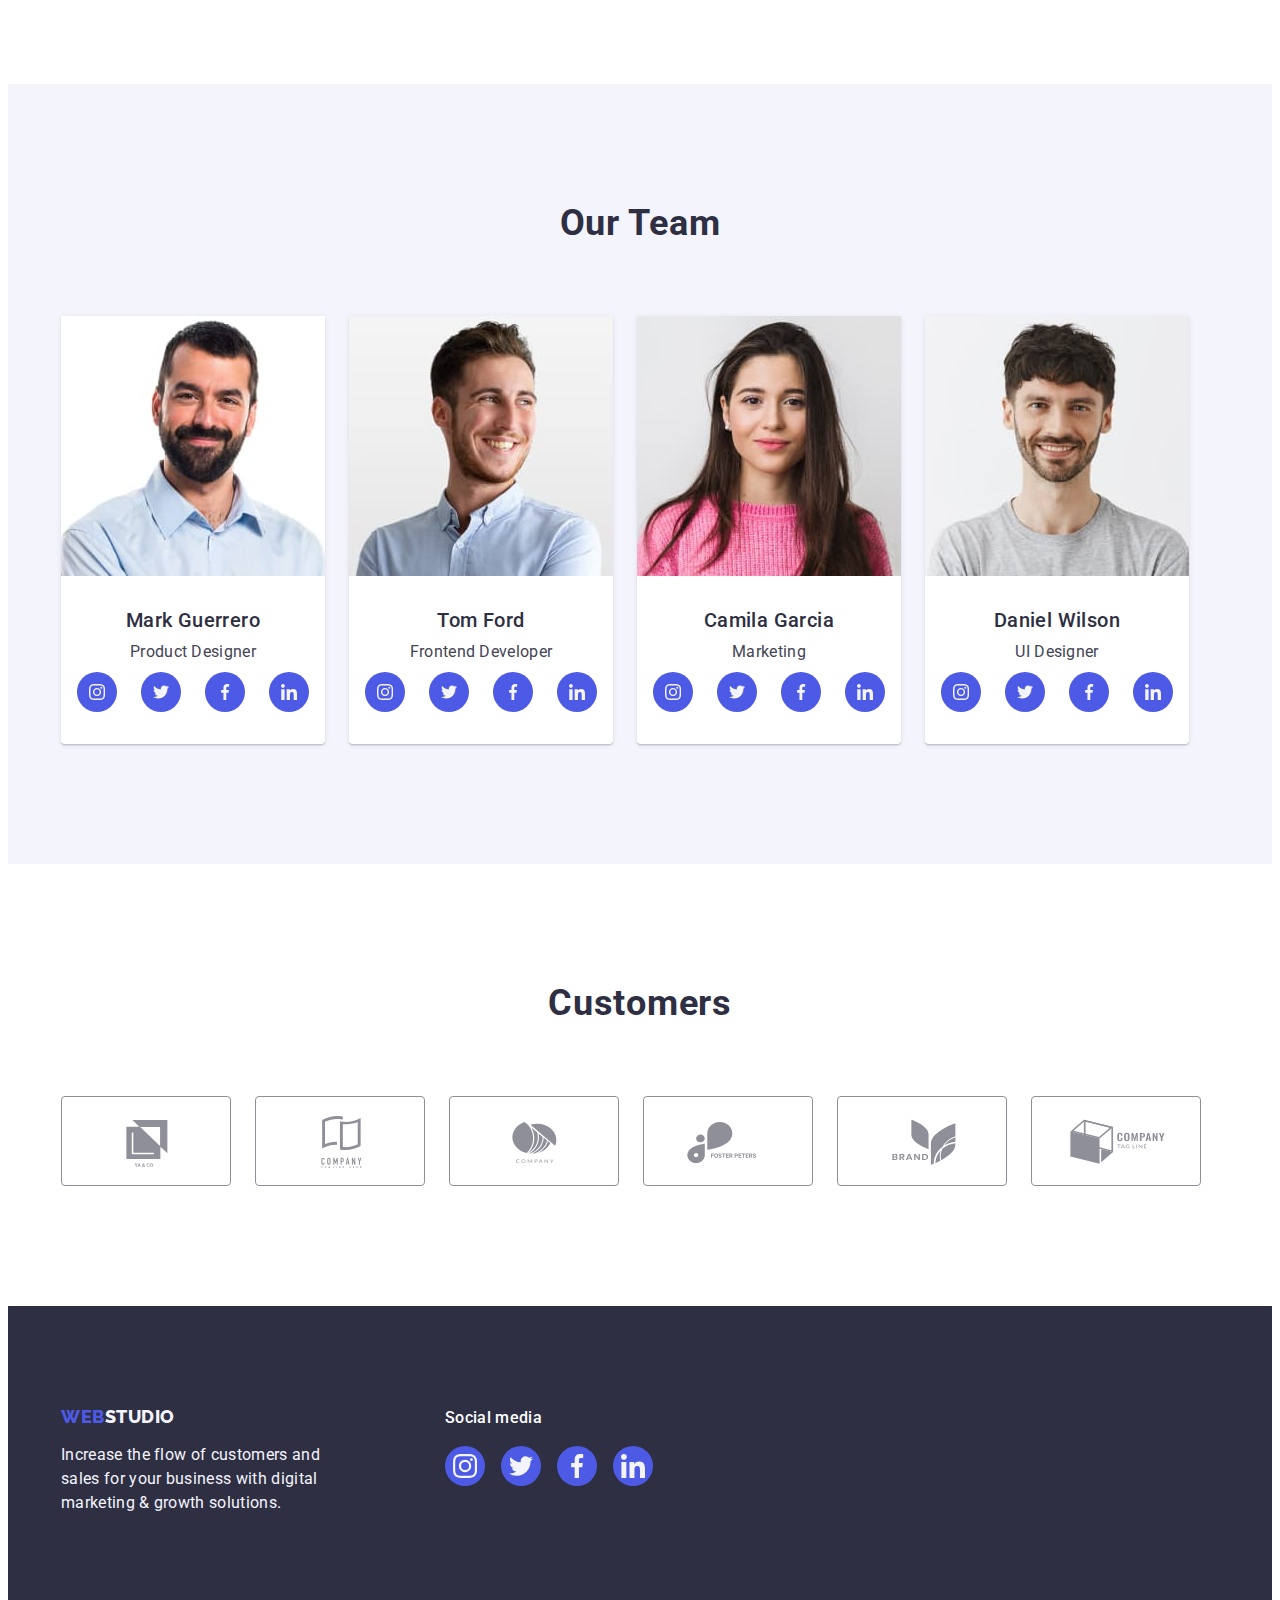
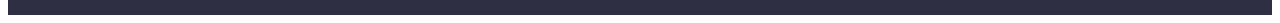
==== commit ebda7827: "hw5 wersion2" ====
--- a/index.html
+++ b/index.html
@@ -589,7 +589,7 @@
     <!-- Modal window -->
     <div class="backdrop is-hidden" data-modal>
       <div class="modal">
-        <button class="modal-close-btn" data-modal-close>
+        <button class="modal-close-btn" type="button" data-modal-close>
           <svg class="modal-close-icone" width="8" height="8">
             <use href="./images/icons.svg#icon-close-button"></use>
           </svg>
--- a/css/styles.css
+++ b/css/styles.css
@@ -135,6 +135,9 @@
   position: absolute;
   bottom: -1px;
   left: 0;
+}
+.active {
+  color: #404bbf;
 }
 .active::after {
   background-color: #404bbf;
@@ -534,14 +537,14 @@
   position: absolute;
   top: 50%;
   left: 50%;
-  transform: translateX(-50%) translateY(-48%);
+  transform: translate(-50%, -50%) scale(1);
   width: 408px;
-  height: 584px;
+  min-height: 576px;
   background: #fcfcfc;
   border-radius: 4px;
   box-shadow: 0px 1px 1px rgba(0, 0, 0, 0.14), 0px 1px 3px rgba(0, 0, 0, 0.12),
     0px 2px 1px rgba(0, 0, 0, 0.2);
-  transition: opacity 400ms linear, transform 400ms linear;
+  transition: opacity var(--animation), transform var(--animation);
 }
 .backdrop.is-hidden .modal {
   opacity: 0;
@@ -561,9 +564,22 @@
   align-items: center;
   justify-content: center;
   padding: 0;
-}
+  cursor: pointer;
+  transition: background-color var(--animation), border var(--animation);
+}
+
+.modal-close-btn:hover,
+.modal-close-btn:focus {
+  background-color: #404bbf;
+  border: none;
+}
+
 .modal-close-icone {
   fill: rgba(46, 47, 66, 1);
+  transition: fill var(--animation);
+}
+.modal-close-icone:hover {
+  fill: rgba(255, 255, 255, 1);
 }
 
 /* Overlay */
